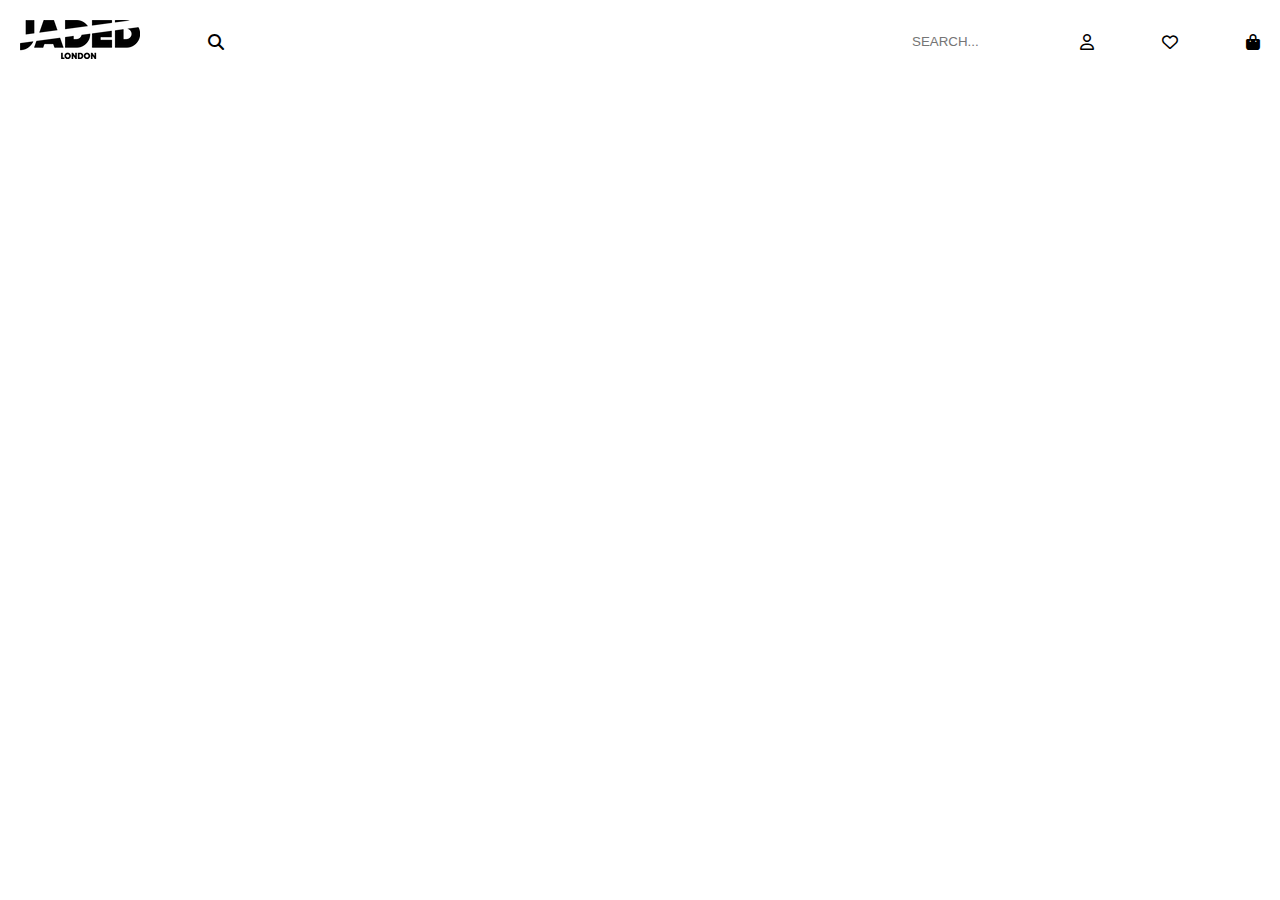
==== jaded lndn/index.html @ 64ab0967 "brandshop" ====
<!DOCTYPE html>
<html lang="en">

<head>
    <meta charset="UTF-8">
    <meta http-equiv="X-UA-Compatible" content="IE=edge">
    <meta name="viewport" content="width=device-width, initial-scale=1.0">
    <title>Jaded London Man</title>
    <link rel="stylesheet" href="style.css">
    <link rel="stylesheet" href="https://cdnjs.cloudflare.com/ajax/libs/font-awesome/6.2.1/css/all.min.css">
</head>

<body>
    <header>
    <div class="flex-container">
    <div><img src="img/jaded.png" alt=""></div>

    <i class="fa-solid fa-magnifying-glass"></i>
    <input type="text" placeholder="SEARCH...">
    <i class="fa-regular fa-user"></i>
    <i class="fa-regular fa-heart"></i>
    <i class="fa-solid fa-bag-shopping"></i>
    </div>
    
      

</header>
</body>

</html>
---- jaded lndn/style.css ----
* {
    margin: 0;

    padding: 0;
}

body {
    background-color: rgb(255, 255, 255);
}

.flex-container {
    display: flex;
    justify-content: space-between;
    align-items: center;
}

header {
    padding: 20px;
    background-color: rgb(255, 255, 255);
    
}



header input {
    margin-left: 50%;
    width: 100px;
    border-width: 0;
}

header nav li {
    display: inline;
}

header img {
    width: 120px;
}
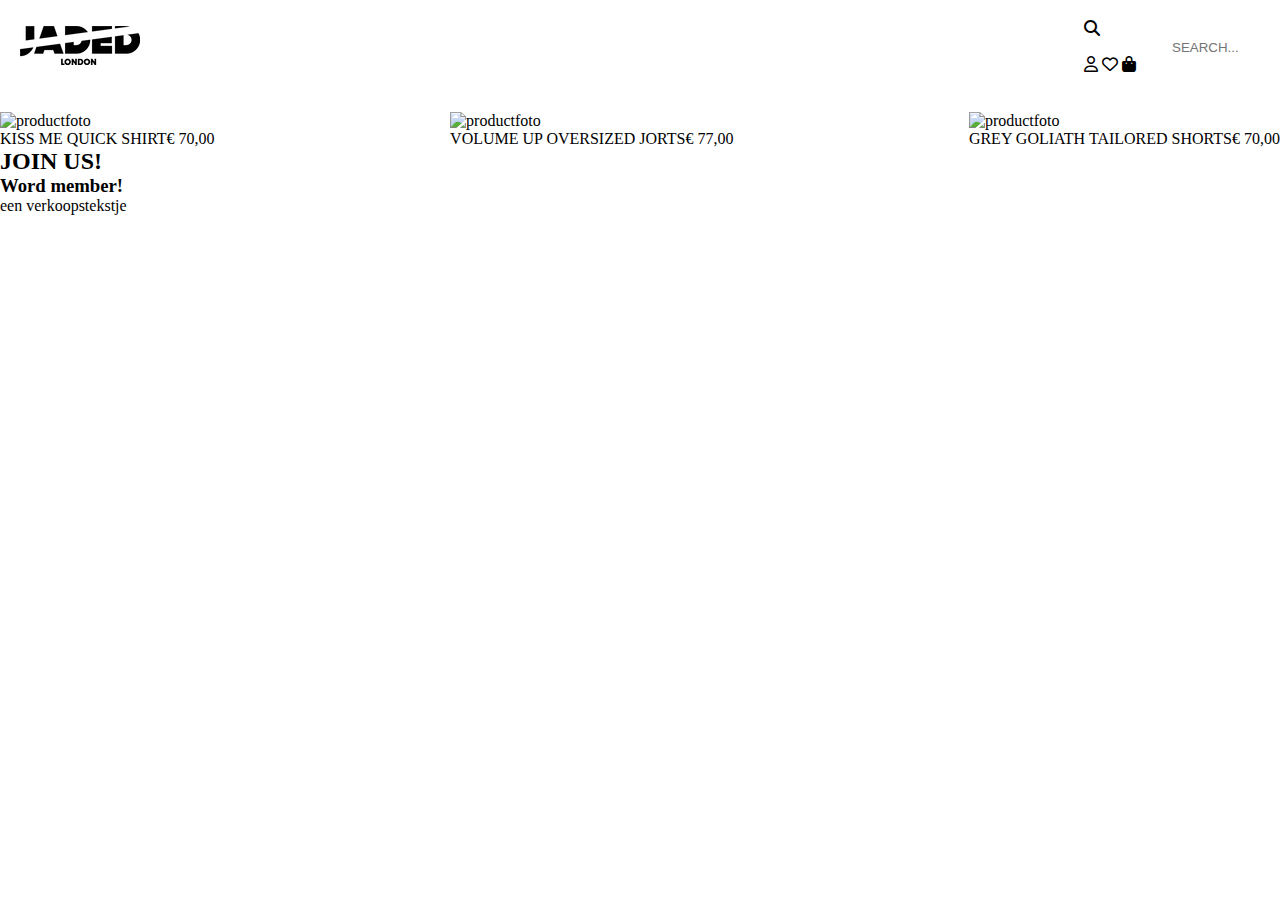
==== commit 5b571627: "brandshop" ====
--- a/jaded lndn/index.html
+++ b/jaded lndn/index.html
@@ -5,26 +5,74 @@
     <meta charset="UTF-8">
     <meta http-equiv="X-UA-Compatible" content="IE=edge">
     <meta name="viewport" content="width=device-width, initial-scale=1.0">
-    <title>Jaded London Man</title>
+    <title>Men - Jaded London</title>
     <link rel="stylesheet" href="style.css">
     <link rel="stylesheet" href="https://cdnjs.cloudflare.com/ajax/libs/font-awesome/6.2.1/css/all.min.css">
 </head>
 
 <body>
     <header>
-    <div class="flex-container">
-    <div><img src="img/jaded.png" alt=""></div>
+        <div class="flex-container">
+            <div><img src="img/jaded.png" alt=""></div>
+            <div>
+                <i class="fa-solid fa-magnifying-glass"></i>
+                <input type="text" placeholder="SEARCH...">
+                <i class="fa-regular fa-user"></i>
+                <i class="fa-regular fa-heart"></i>
+                <i class="fa-solid fa-bag-shopping"></i>
+            </div>
+        </div>
+    </header>
 
-    <i class="fa-solid fa-magnifying-glass"></i>
-    <input type="text" placeholder="SEARCH...">
-    <i class="fa-regular fa-user"></i>
-    <i class="fa-regular fa-heart"></i>
-    <i class="fa-solid fa-bag-shopping"></i>
-    </div>
-    
-      
+     <main>
+ <section>
+                <section id="banner">
+                    <div> <img src="img/1.jpg" alt="">
+                    </div>
+                </section>
+        <section id="minishop">
+            <div class="flex-container">
+                <div class="flex-item">
+                    <img src="img/productfoto 1.jpg" alt="productfoto">
+                    <div class="flex-container">
+                        <div>
+                            <p>KISS ME QUICK SHIRT
+                            </p>
+                        </div>
+                        <p>€ 70,00</p>
+                    </div>
+                </div>
+                <div class="flex-item">
+                    <img src="img/productfoto 2.jpg" alt="productfoto">
+                    <div class="flex-container">
+                        <div>
+                            <p>VOLUME UP OVERSIZED JORTS                            </p>
+                        </div>
+                        <p>€ 77,00</p>
+                    </div>
+                </div>
+                <div class="flex-item">
+                    <img src="img/productfoto 3.jpg" alt="productfoto">
+                    <div class="flex-container">
+                        <div>
+                            <p>GREY GOLIATH TAILORED SHORTS
+                            </p>
+                        </div>
+                        <p>€ 70,00</p>
+                    </div>
+                </div>
+            </div>
+        </section>
 
-</header>
-</body>
 
-</html>+        <section id="membership">
+            <h2>JOIN US!</h2>
+            <div class="flex-container highlight"></div>
+            <div class="flex-items">
+                <h3>Word member!</h3>
+                <p>een verkoopstekstje</p>
+            </div>
+
+            <div class="flex-items"></div>
+        </section>
+    </main>--- a/jaded lndn/style.css
+++ b/jaded lndn/style.css
@@ -1,6 +1,6 @@
 * {
     margin: 0;
-
+    box-sizing: border-box;
     padding: 0;
 }
 
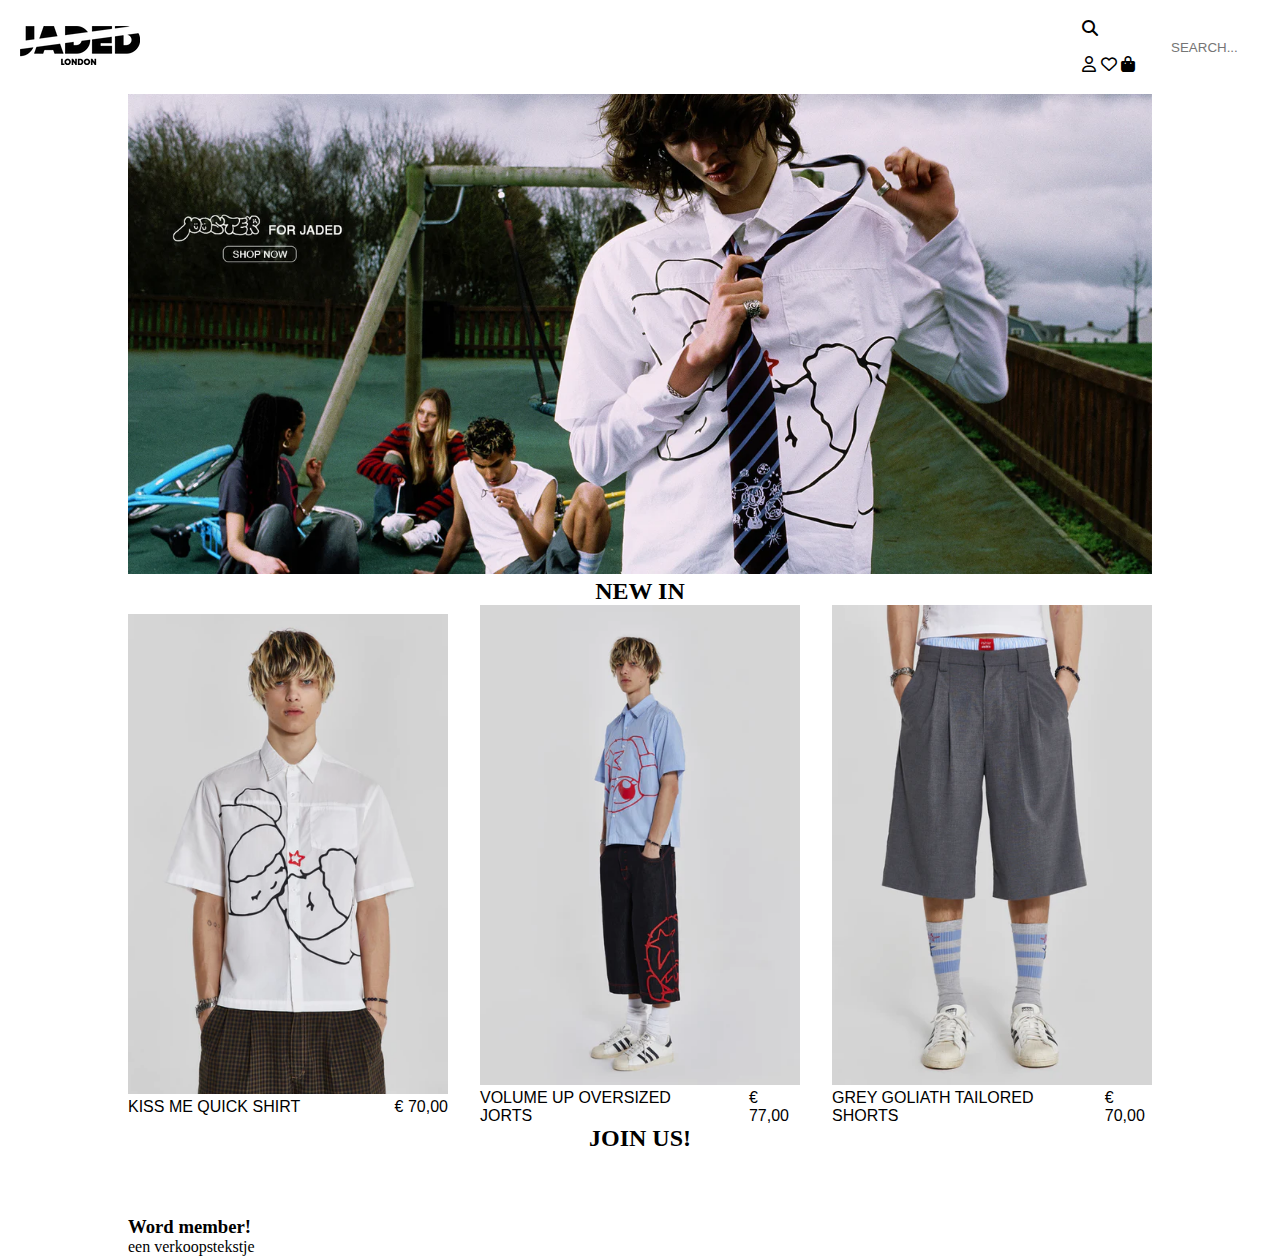
==== commit a4736024: "e" ====
--- a/jaded lndn/index.html
+++ b/jaded lndn/index.html
@@ -31,6 +31,7 @@
                     </div>
                 </section>
         <section id="minishop">
+            <h2>NEW IN</h2>
             <div class="flex-container">
                 <div class="flex-item">
                     <img src="img/productfoto 1.jpg" alt="productfoto">
--- a/jaded lndn/style.css
+++ b/jaded lndn/style.css
@@ -1,6 +1,6 @@
 * {
     margin: 0;
-    box-sizing: border-box;
+
     padding: 0;
 }
 
@@ -8,16 +8,25 @@
     background-color: rgb(255, 255, 255);
 }
 
+img {
+    width: 100%;
+}
+
 .flex-container {
     display: flex;
     justify-content: space-between;
     align-items: center;
+    font-family: Arial, Helvetica, sans-serif;
+   
+}
+section {
+    padding:0 4rem
 }
 
 header {
     padding: 20px;
     background-color: rgb(255, 255, 255);
-    
+   
 }
 
 
@@ -25,13 +34,47 @@
 header input {
     margin-left: 50%;
     width: 100px;
-    border-width: 0;
-}
-
+    border: 0;
+} 
 header nav li {
     display: inline;
 }
 
 header img {
     width: 120px;
+}
+.videoframe {
+    overflow: hidden;
+    margin-bottom: 3rem;
+    max-height: 50vh;
+}
+
+video {
+    width: 100%;
+}
+.flex-container {
+    display: flex;
+    justify-content: space-between;
+    gap: 2rem;
+   
+}
+
+.flex-item {
+    flex: 1;
+   
+}
+#membership .flex-container {
+    padding: 2rem
+}
+
+.highlight{
+    background-color: rgb(255, 255, 255);
+    padding: 2rem
+}
+figure {
+    position: relative;
+}
+
+main h2 {
+    text-align: center;
 }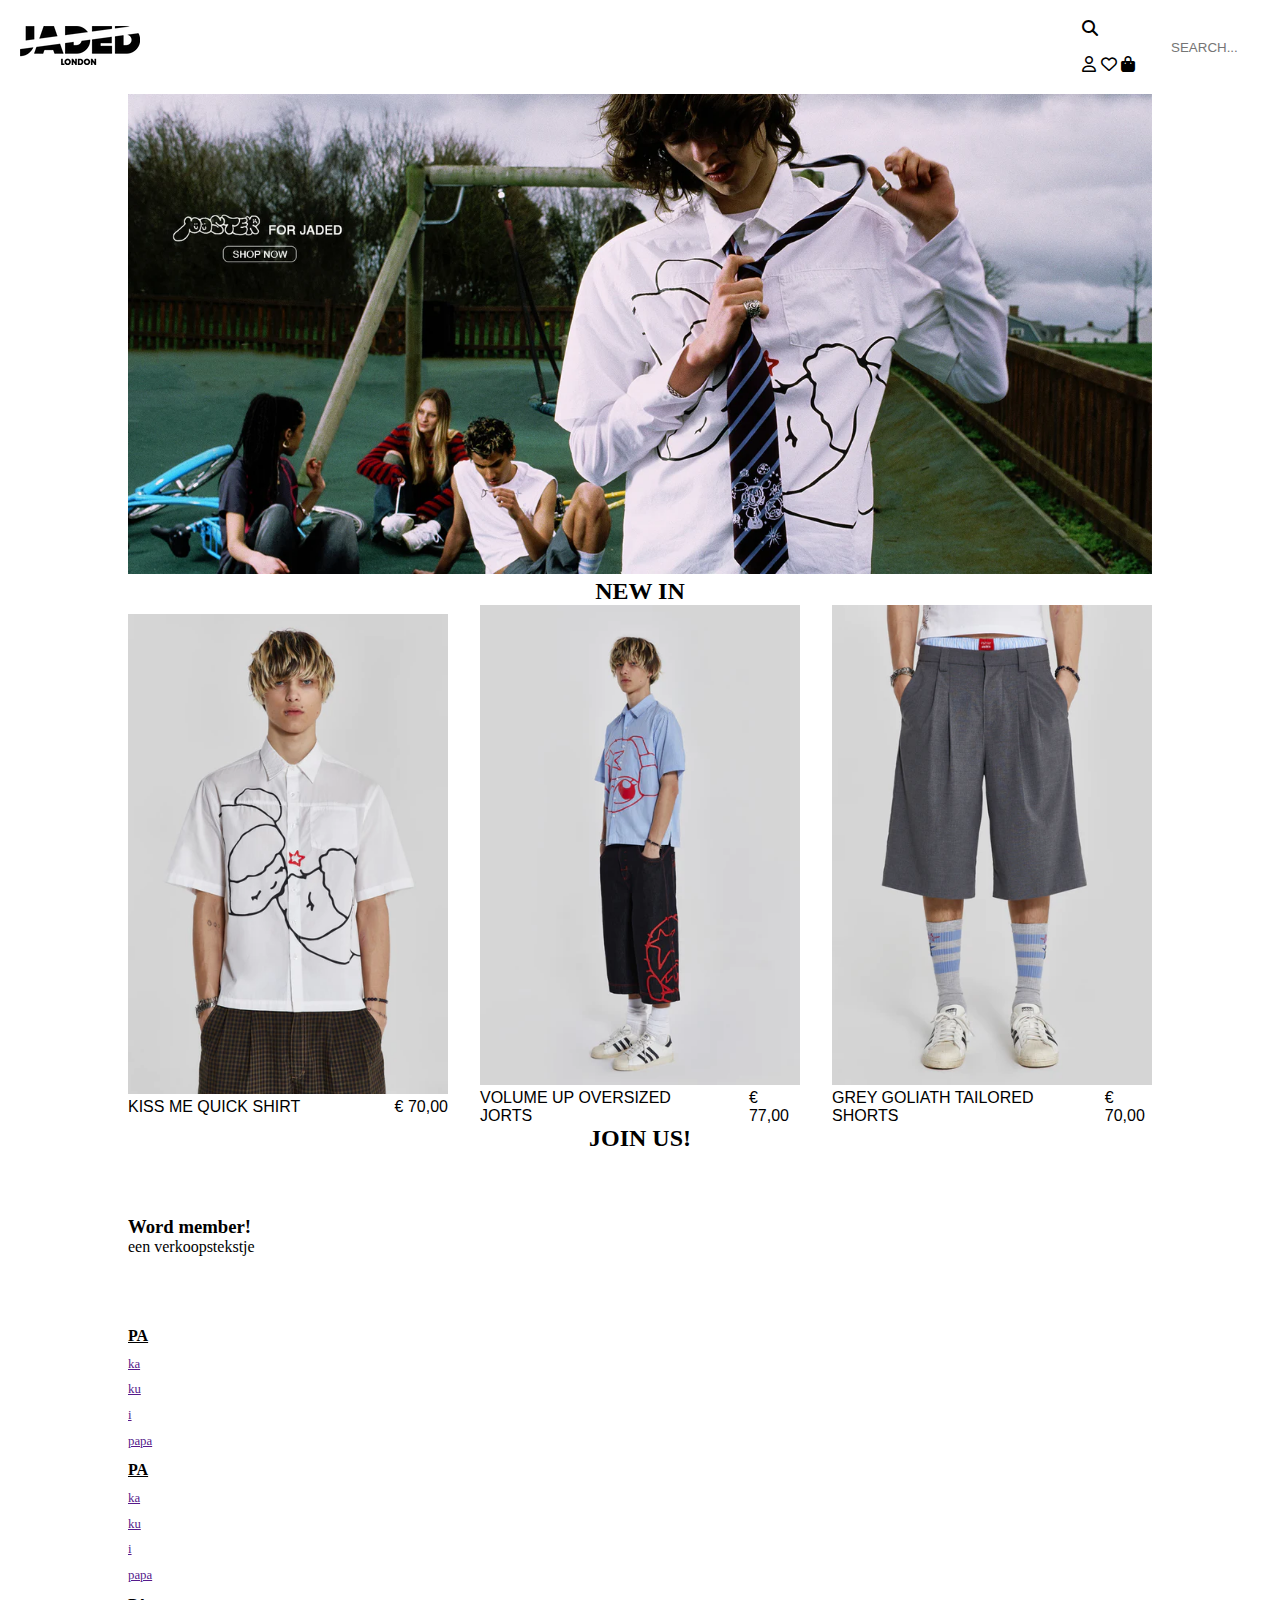
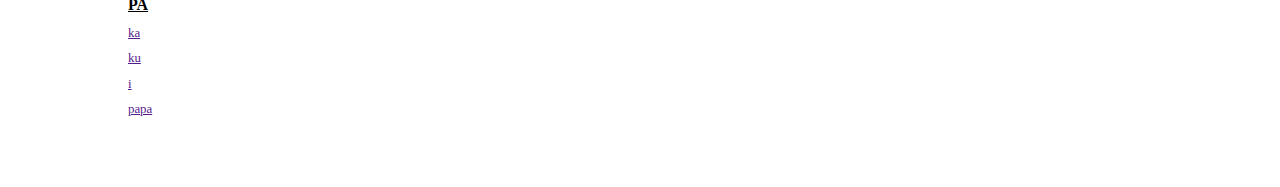
==== commit 03ff8c6e: "het lukkt ni" ====
--- a/jaded lndn/index.html
+++ b/jaded lndn/index.html
@@ -24,56 +24,85 @@
         </div>
     </header>
 
-     <main>
- <section>
-                <section id="banner">
-                    <div> <img src="img/1.jpg" alt="">
+    <main>
+        <section>
+            <section id="banner">
+                <div> <img src="img/1.jpg" alt="">
+                </div>
+            </section>
+            <section id="minishop">
+                <h2>NEW IN</h2>
+                <div class="flex-container">
+                    <div class="flex-item">
+                        <img src="img/productfoto 1.jpg" alt="productfoto">
+                        <div class="flex-container">
+                            <div>
+                                <p>KISS ME QUICK SHIRT
+                                </p>
+                            </div>
+                            <p>€ 70,00</p>
+                        </div>
                     </div>
-                </section>
-        <section id="minishop">
-            <h2>NEW IN</h2>
-            <div class="flex-container">
-                <div class="flex-item">
-                    <img src="img/productfoto 1.jpg" alt="productfoto">
-                    <div class="flex-container">
-                        <div>
-                            <p>KISS ME QUICK SHIRT
-                            </p>
+                    <div class="flex-item">
+                        <img src="img/productfoto 2.jpg" alt="productfoto">
+                        <div class="flex-container">
+                            <div>
+                                <p>VOLUME UP OVERSIZED JORTS </p>
+                            </div>
+                            <p>€ 77,00</p>
                         </div>
-                        <p>€ 70,00</p>
+                    </div>
+                    <div class="flex-item">
+                        <img src="img/productfoto 3.jpg" alt="productfoto">
+                        <div class="flex-container">
+                            <div>
+                                <p>GREY GOLIATH TAILORED SHORTS
+                                </p>
+                            </div>
+                            <p>€ 70,00</p>
+                        </div>
                     </div>
                 </div>
-                <div class="flex-item">
-                    <img src="img/productfoto 2.jpg" alt="productfoto">
-                    <div class="flex-container">
-                        <div>
-                            <p>VOLUME UP OVERSIZED JORTS                            </p>
-                        </div>
-                        <p>€ 77,00</p>
-                    </div>
-                </div>
-                <div class="flex-item">
-                    <img src="img/productfoto 3.jpg" alt="productfoto">
-                    <div class="flex-container">
-                        <div>
-                            <p>GREY GOLIATH TAILORED SHORTS
-                            </p>
-                        </div>
-                        <p>€ 70,00</p>
-                    </div>
-                </div>
-            </div>
-        </section>
+            </section>
 
 
-        <section id="membership">
-            <h2>JOIN US!</h2>
-            <div class="flex-container highlight"></div>
-            <div class="flex-items">
-                <h3>Word member!</h3>
-                <p>een verkoopstekstje</p>
-            </div>
+            <section id="membership">
+                <h2>JOIN US!</h2>
+                <div class="flex-container highlight"></div>
+                <div class="flex-items">
+                    <h3>Word member!</h3>
+                    <p>een verkoopstekstje</p>
+                </div>
 
-            <div class="flex-items"></div>
-        </section>
-    </main>+                <div class="flex-items"></div>
+            </section>
+    </main>
+    <footer>
+        <div class="flexcontainer">
+            <ul>
+                <li><a href="">pa</a></li>
+                <li><a href="">ka</a></li>
+                <li><a href="">ku</a></li>
+                <li><a href="">i</a></li>
+                <li><a href="">papa</a></li>
+            </ul>
+            <ul>
+                <li><a href="">pa</a></li>
+                <li><a href="">ka</a></li>
+                <li><a href="">ku</a></li>
+                <li><a href="">i</a></li>
+                <li><a href="">papa</a></li>
+            </ul>
+            <ul>
+                <li><a href="">pa</a></li>
+                <li><a href="">ka</a></li>
+                <li><a href="">ku</a></li>
+                <li><a href="">i</a></li>
+                <li><a href="">papa</a></li>
+            </ul>
+            <ul>
+                <li><a href=""></a></li>
+            </ul>
+        </div>
+    </footer>
+</body>--- a/jaded lndn/style.css
+++ b/jaded lndn/style.css
@@ -77,4 +77,27 @@
 
 main h2 {
     text-align: center;
+}
+
+footer {
+    padding: 5vw 10vw;
+    background-color: #ffffff;
+    color: #666;
+}
+
+footer .flex-container:first-child {
+    margin-bottom: 2rem;
+}
+
+footer ul li {
+    font-size: 0.8rem;
+    line-height: 2;
+    list-style-type: none;
+}
+
+footer ul li:first-child a {
+    color: #000000;
+    font-size: 1rem;
+    font-weight: 600;
+    text-transform: uppercase;
 }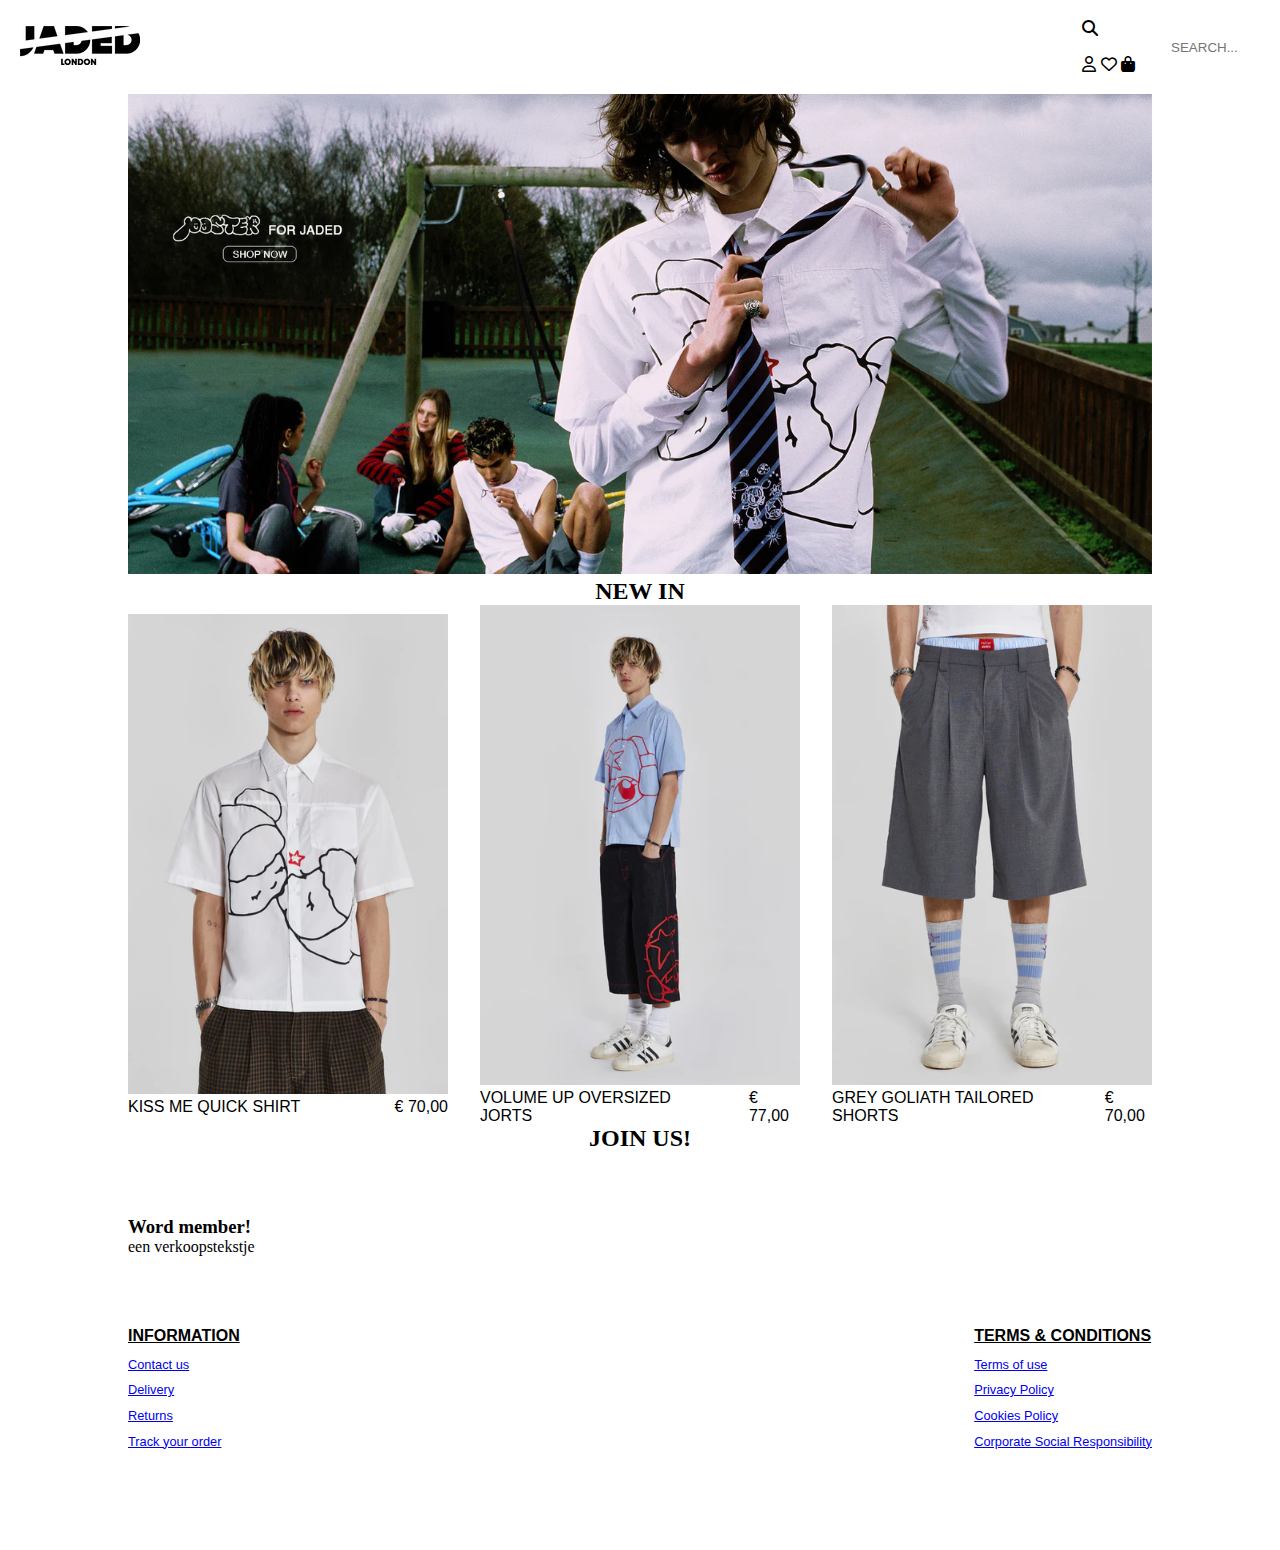
==== commit f99823fb: "s" ====
--- a/jaded lndn/index.html
+++ b/jaded lndn/index.html
@@ -78,30 +78,20 @@
             </section>
     </main>
     <footer>
-        <div class="flexcontainer">
+        <div class="flex-container">
             <ul>
-                <li><a href="">pa</a></li>
-                <li><a href="">ka</a></li>
-                <li><a href="">ku</a></li>
-                <li><a href="">i</a></li>
-                <li><a href="">papa</a></li>
+                <li><a href="">information</a></li>
+                <li><a href="https://jadedldn.com/en-be/pages/contact-us">Contact us</a></li>
+                <li><a href="https://jadedldn.com/pages/delivery-info">Delivery</a></li>
+                <li><a href="https://jadedldn.com/a/returns">Returns</a></li>
+                <li><a href="https://jadedldn.com/en-be/pages/track-your-order">Track your order</a></li>
             </ul>
             <ul>
-                <li><a href="">pa</a></li>
-                <li><a href="">ka</a></li>
-                <li><a href="">ku</a></li>
-                <li><a href="">i</a></li>
-                <li><a href="">papa</a></li>
-            </ul>
-            <ul>
-                <li><a href="">pa</a></li>
-                <li><a href="">ka</a></li>
-                <li><a href="">ku</a></li>
-                <li><a href="">i</a></li>
-                <li><a href="">papa</a></li>
-            </ul>
-            <ul>
-                <li><a href=""></a></li>
+                <li><a href="">terms & conditions</a></li>
+                <li><a href="https://jadedldn.com/en-be/pages/terms-of-use">Terms of use</a></li>
+                <li><a href="https://jadedldn.com/en-be/pages/privacy-policy">Privacy Policy</a></li>
+                <li><a href="https://jadedldn.com/en-be/pages/cookies-policy">Cookies Policy</a></li>
+                <li><a href="https://jadedldn.com/en-be/pages/corporate-social-responsibility">Corporate Social Responsibility</a></li>
             </ul>
         </div>
     </footer>
